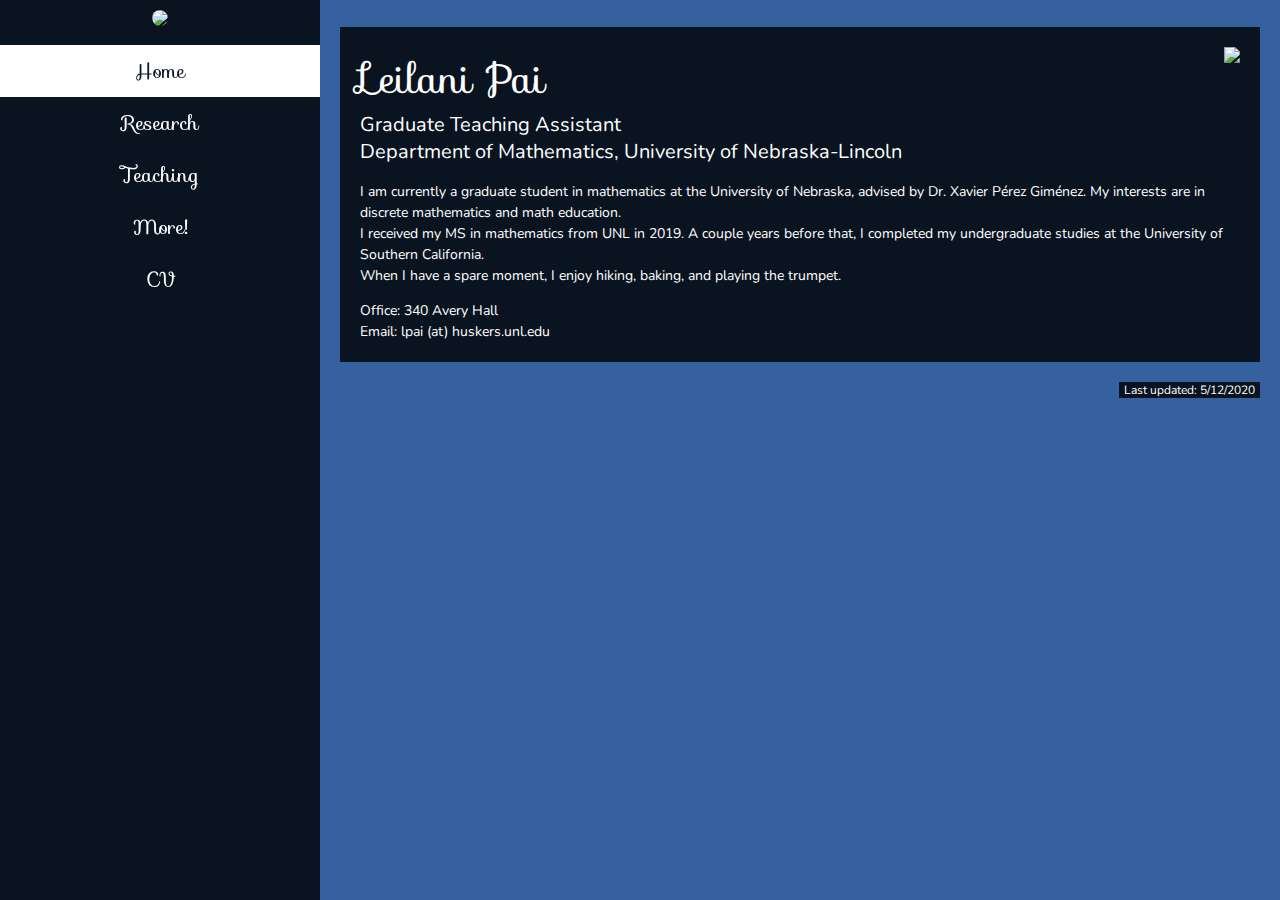
==== index.html @ 1b480c30 "Add files via upload" ====
<!DOCTYPE html>
<html>

<head>
<title>Leilani Pai</title>
<link rel="stylesheet" href="responsive.css">
<link href="https://fonts.googleapis.com/css?family=Nunito|Cookie|Sofia" rel="stylesheet"> 
</head>

<body>

<ul class="sidenav">
  <!--<li><br>(Leilani Pai)</li>-->
  <li><img src="images/horse.jpg"></li>
  <li><a href="index.html" class="active">Home</a></li>
  <li><a href="research.html">Research</a></li>
  <li><a href="teaching.html">Teaching</a></li>
  <li><a href="more.html">More!</a></li>
  <li><a href="lpaicv.pdf" target="_blank">CV</a></li>
</ul>

<div class="content">

<div class="transparent">

<img src="images/masters.jpg" class="right">

<div class="main">
<h1>
Leilani Pai
</h1>

<h2>
Graduate Teaching Assistant <br>
Department of Mathematics, University of Nebraska-Lincoln
</h2>

<p>
I am currently a graduate student in mathematics at the
<a href="http://www.unl.edu/" target="_blank"> 
University of Nebraska</a>, advised by
<a href="http://www.math.unl.edu/~xperezgimenez2/" 
target="_blank">  Dr. Xavier P&eacute;rez Gim&eacute;nez</a>. 
My interests are in discrete 
mathematics and math education. <br>
I received my MS in mathematics from UNL in 2019. A couple
years before that, I completed my undergraduate studies at 
the
<a href="http://www.usc.edu/" target="_blank">
University of Southern California</a>. <br>
When I have a spare moment, I enjoy hiking, baking, and
playing the trumpet.
</p>

<p>
Office: 340 Avery Hall <br>
Email: lpai (at) huskers.unl.edu
</p>

</div>

</div>

</div>

<footer>
<ul>
<li>Last updated: 5/12/2020</li>
</ul>
</footer>

</body>


</html>
---- responsive.css ----
/* minor changes to the design can all be made in this block */
:root {
  /* background image: */
    --main-bg: url("images/tree.jpg");
  /* background color to show while loading + just in case: */
    --bg-2: #35619e;
  /* main body text: */
    --text-color: #ffffff;
    --main-font: 'Nunito', sans-serif;
  /* accent text: */
    --fancy-font: 'Sofia', cursive;
  /* links: */
    --link-color: #ffffff;
    --hover: #a80c01;
  /* navbar links: */
    --highlight: #ffffff; /* active bg color */
    --active: #10192b /* active text color */
}

body {
   height: 100%;
   background-image: var(--main-bg);
   background-color: var(--bg-2);
   background-repeat: no-repeat;
   background-size: cover;
   background-position: center top;
   font-family: var(--main-font);
   margin: 0;
   padding: 0px 0px 30px 0px;
}

div {
}
.content {
   margin-left: 25%;
   color: var(--text-color);
}
.content img {
   max-width: 30%;
   margin: 20px;
}
.content img.left {
   max-width: 20%;
   float: left;
   margin: 20px;
}
.content img.right {
   max-width: 20%;
   float: right;
   margin: 20px;
}
.transparent {
   margin: 20px;
   background-color: rgba(0,0,0,0.8);
}
.transparent::after {
   content: "";
   clear: both;
   display: table;
}
.main {
   margin: 20px;
}

ul {
}
.sidenav {
   list-style-type: none;
   margin: 0;
   padding: 0;
   width: 25%;
   background-color: rgba(0,0,0,.8);
   position: fixed;
   left: 0;
   top: 0;
   height: 100%;
   overflow: auto;
   text-align: center;
}
.sidenav li{
   color: var(--link-color);
   font-family: var(--fancy-font);
   font-size: 20px;
}
.sidenav li a{
   display: block;
   color: var(--link-color);
   padding-top: 10px;
   padding-bottom: 10px;
   text-decoration: none;
   font-family: var(--fancy-font);
   font-size: 20px;
}
.sidenav li a.active {
   background-color: var(--highlight);
   color: var(--active);
}
.sidenav li a:hover {
   background-color: var(--hover);
   color: var(--link-color);
}
.sidenav li img {
   width: 50%;
   margin: auto;
   margin-top: 10px;
   margin-bottom: 10px;
   border-radius: 50%;
}

h1 {
   font-size: 40px;
   padding-top: 20px;
   font-family: var(--fancy-font);
   margin-bottom: 0px;
   font-weight: normal;
}

h2 {
   font-size: 20px;
   margin-top: 0px;
   font-weight: normal;
}

p {
   font-size: 14px;
   line-height: 1.5;
}

a {
   color: var(--link-color);
   text-decoration: none;
}
a:hover {
   color: var(--hover);
}

footer {
   float: right;
   color: var(--text-color);
   font-family: var(--main-font);
   font-size: 12px;
   padding-top: 0px;
   margin-top: 0px;
   margin-right: 20px;
   background-color: rgba(0,0,0,.8);
}
footer ul {
   margin: 0;
   padding: 0;
   list-style-type: none;
}
footer ul li {
   display: inline;
   padding: 5px;
}

@media all and (max-width: 600px) {
  ul.sidenav {
    width: 100%;
    height: auto;
    position: relative;
  }
  
  ul.sidenav li a {
    float: left;
    padding: 15px;
    font-size: 14px;
  }

  div.content {margin-left: 0;}
}

@media all and (max-width: 400px) {
  h1 {font-size: 30px;}
  ul.sidenav li a {
    text-align: center;
    float: none;
  }
}
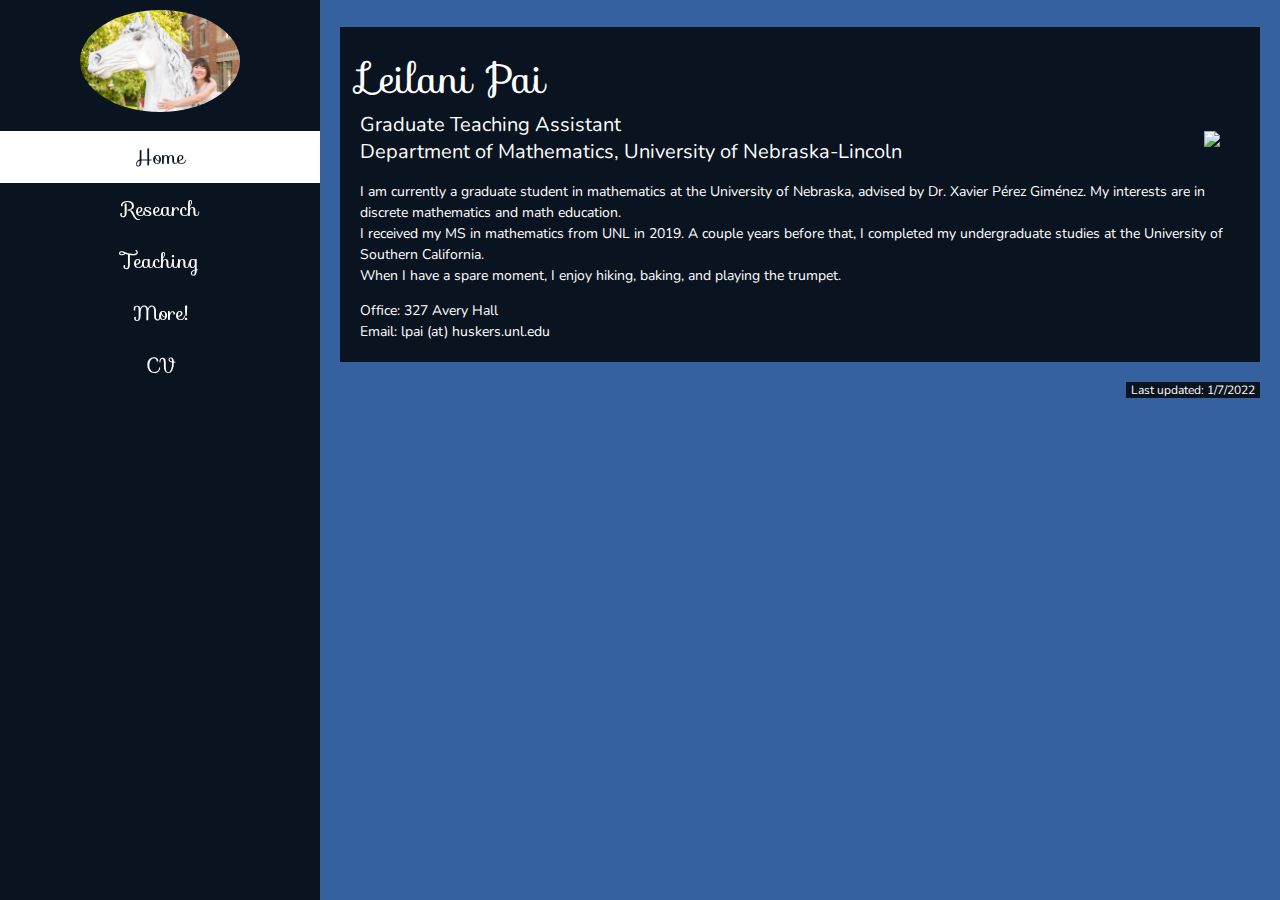
==== commit 1251de08: "Add files via upload" ====
--- a/index.html
+++ b/index.html
@@ -2,7 +2,7 @@
 <html>
 
 <head>
-<title>Leilani Pai</title>
+<title>Leilani Pai - UNL</title>
 <link rel="stylesheet" href="responsive.css">
 <link href="https://fonts.googleapis.com/css?family=Nunito|Cookie|Sofia" rel="stylesheet"> 
 </head>
@@ -23,12 +23,12 @@
 
 <div class="transparent">
 
-<img src="images/masters.jpg" class="right">
-
 <div class="main">
 <h1>
 Leilani Pai
 </h1>
+
+<img src="images/bigglasses.jpg" class="right">
 
 <h2>
 Graduate Teaching Assistant <br>
@@ -53,7 +53,7 @@
 </p>
 
 <p>
-Office: 340 Avery Hall <br>
+Office: 327 Avery Hall <br>
 Email: lpai (at) huskers.unl.edu
 </p>
 
@@ -65,7 +65,7 @@
 
 <footer>
 <ul>
-<li>Last updated: 5/12/2020</li>
+<li>Last updated: 1/7/2022</li>
 </ul>
 </footer>
 
--- a/responsive.css
+++ b/responsive.css
@@ -11,19 +11,20 @@
     --fancy-font: 'Sofia', cursive;
   /* links: */
     --link-color: #ffffff;
-    --hover: #a80c01;
+    --hover: #fd8579;
   /* navbar links: */
     --highlight: #ffffff; /* active bg color */
     --active: #10192b /* active text color */
 }
 
+html {
+   background: var(--main-bg) no-repeat center top fixed;
+   background-size: cover;
+   background-color: var(--bg-2);
+}
+
 body {
    height: 100%;
-   background-image: var(--main-bg);
-   background-color: var(--bg-2);
-   background-repeat: no-repeat;
-   background-size: cover;
-   background-position: center top;
    font-family: var(--main-font);
    margin: 0;
    padding: 0px 0px 30px 0px;
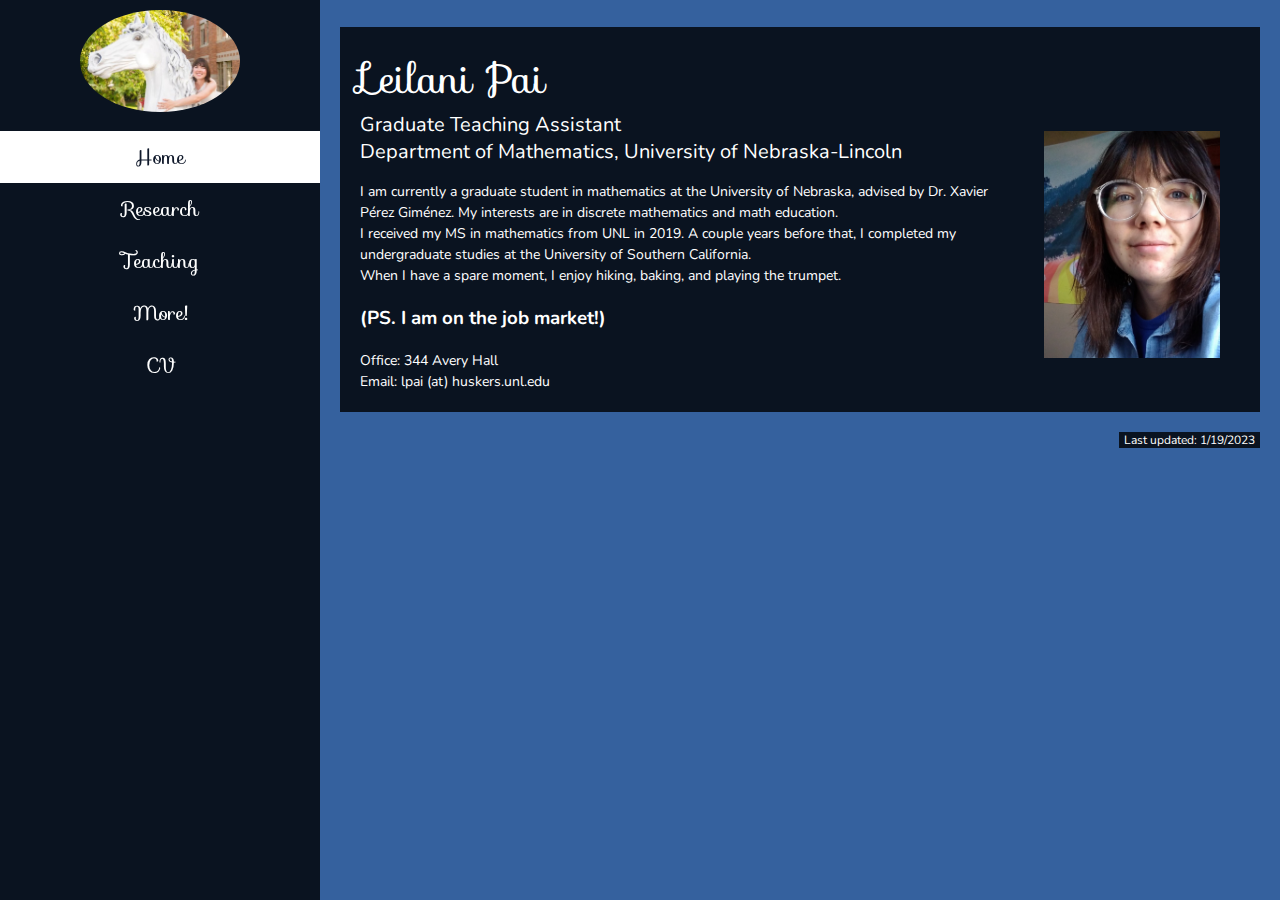
==== commit b99a26b0: "Add files via upload" ====
--- a/index.html
+++ b/index.html
@@ -52,8 +52,10 @@
 playing the trumpet.
 </p>
 
+<h3>(PS. I am on the job market!)</h3>
+
 <p>
-Office: 327 Avery Hall <br>
+Office: 344 Avery Hall <br>
 Email: lpai (at) huskers.unl.edu
 </p>
 
@@ -65,7 +67,7 @@
 
 <footer>
 <ul>
-<li>Last updated: 1/7/2022</li>
+<li>Last updated: 1/19/2023</li>
 </ul>
 </footer>
 
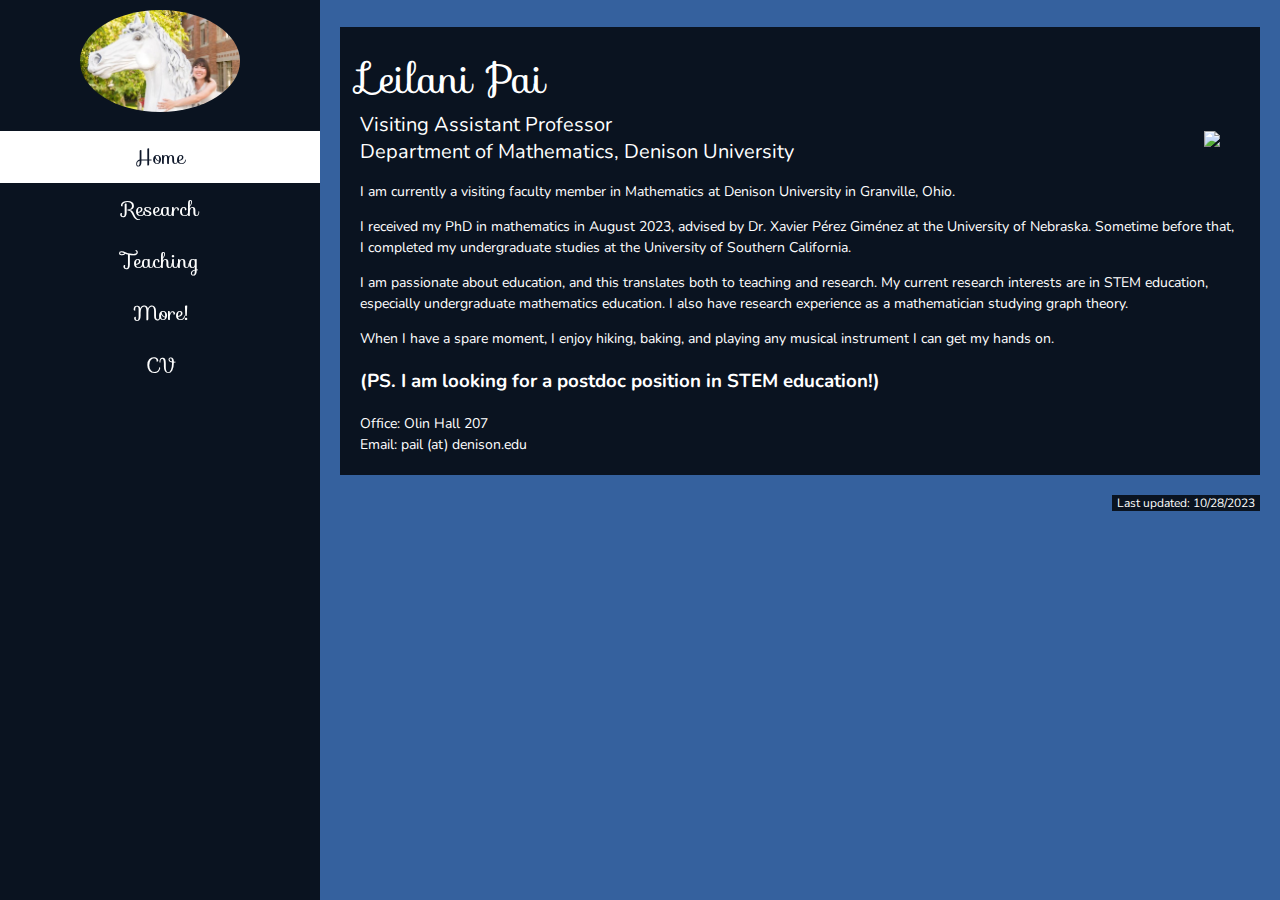
==== commit 012af206: "Add files via upload" ====
--- a/index.html
+++ b/index.html
@@ -28,35 +28,40 @@
 Leilani Pai
 </h1>
 
-<img src="images/bigglasses.jpg" class="right">
+<img src="images/lpai_avatar.jpg" class="right">
 
 <h2>
-Graduate Teaching Assistant <br>
-Department of Mathematics, University of Nebraska-Lincoln
+Visiting Assistant Professor <br>
+Department of Mathematics, Denison University
 </h2>
 
 <p>
-I am currently a graduate student in mathematics at the
+I am currently a visiting faculty member in Mathematics at <a href="https://denison.edu/">Denison University</a> in Granville, Ohio. 
+</p>
+<p>
+I received my PhD in mathematics in August 2023, advised by
+<a href="http://www.math.unl.edu/~xperezgimenez2/" 
+target="_blank">  Dr. Xavier P&eacute;rez Gim&eacute;nez</a> at the
 <a href="http://www.unl.edu/" target="_blank"> 
-University of Nebraska</a>, advised by
-<a href="http://www.math.unl.edu/~xperezgimenez2/" 
-target="_blank">  Dr. Xavier P&eacute;rez Gim&eacute;nez</a>. 
-My interests are in discrete 
-mathematics and math education. <br>
-I received my MS in mathematics from UNL in 2019. A couple
-years before that, I completed my undergraduate studies at 
+University of Nebraska</a>. 
+Sometime before that, I completed my undergraduate studies at 
 the
 <a href="http://www.usc.edu/" target="_blank">
-University of Southern California</a>. <br>
+University of Southern California</a>. 
+</p>
+<p>
+I am passionate about education, and this translates both to teaching and research. My current research interests are in STEM education, especially undergraduate mathematics education. I also have research experience as a mathematician studying graph theory.
+</p>
+<p>
 When I have a spare moment, I enjoy hiking, baking, and
-playing the trumpet.
+playing any musical instrument I can get my hands on.
 </p>
 
-<h3>(PS. I am on the job market!)</h3>
+<h3>(PS. I am looking for a postdoc position in STEM education!)</h3>
 
 <p>
-Office: 344 Avery Hall <br>
-Email: lpai (at) huskers.unl.edu
+Office: Olin Hall 207 <br>
+Email: pail (at) denison.edu
 </p>
 
 </div>
@@ -67,7 +72,7 @@
 
 <footer>
 <ul>
-<li>Last updated: 1/19/2023</li>
+<li>Last updated: 10/28/2023</li>
 </ul>
 </footer>
 
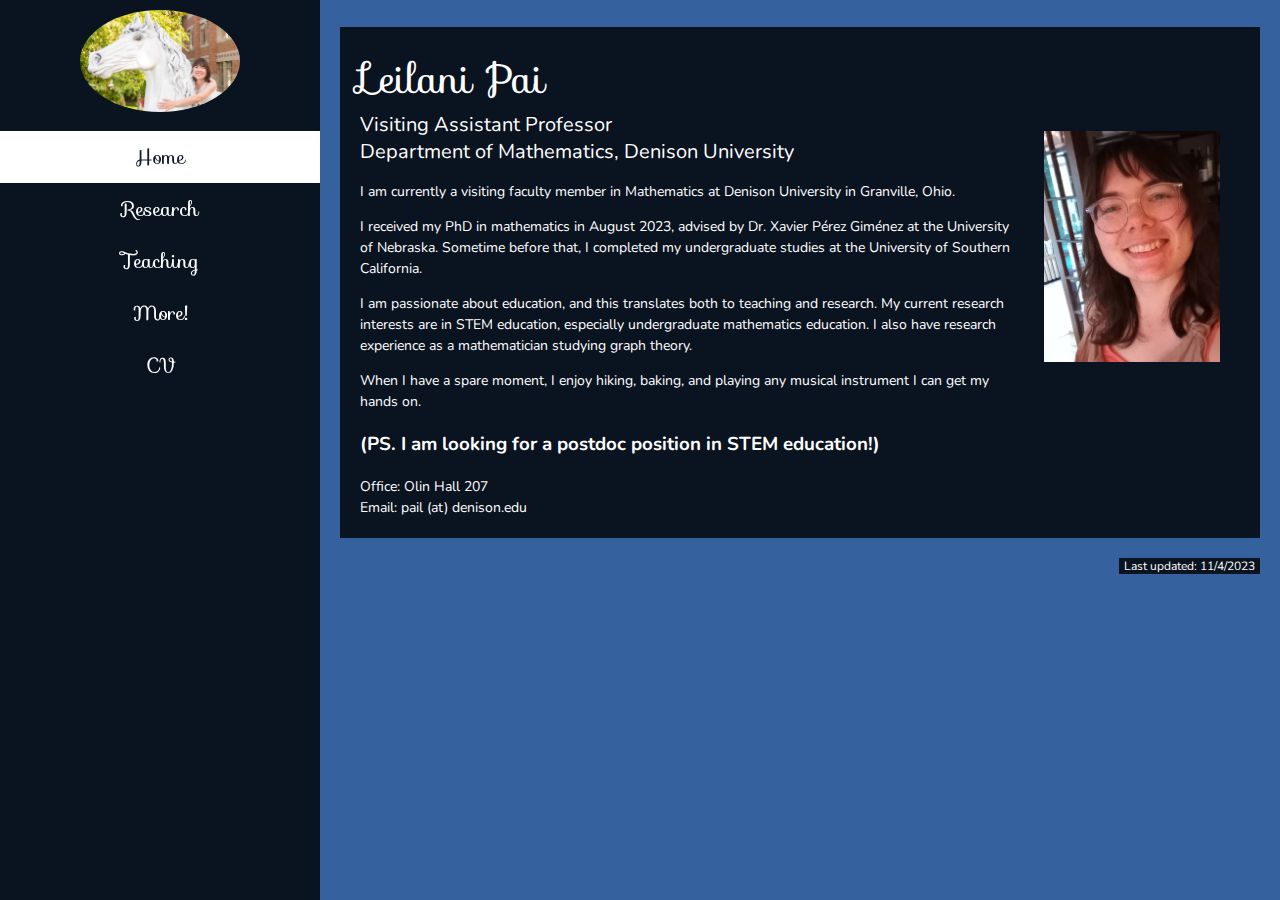
==== commit a0f6ec85: "Add files via upload" ====
--- a/index.html
+++ b/index.html
@@ -16,7 +16,7 @@
   <li><a href="research.html">Research</a></li>
   <li><a href="teaching.html">Teaching</a></li>
   <li><a href="more.html">More!</a></li>
-  <li><a href="lpaicv.pdf" target="_blank">CV</a></li>
+  <li><a href="lpaicv_2023nov4.pdf" target="_blank">CV</a></li>
 </ul>
 
 <div class="content">
@@ -72,7 +72,7 @@
 
 <footer>
 <ul>
-<li>Last updated: 10/28/2023</li>
+<li>Last updated: 11/4/2023</li>
 </ul>
 </footer>
 
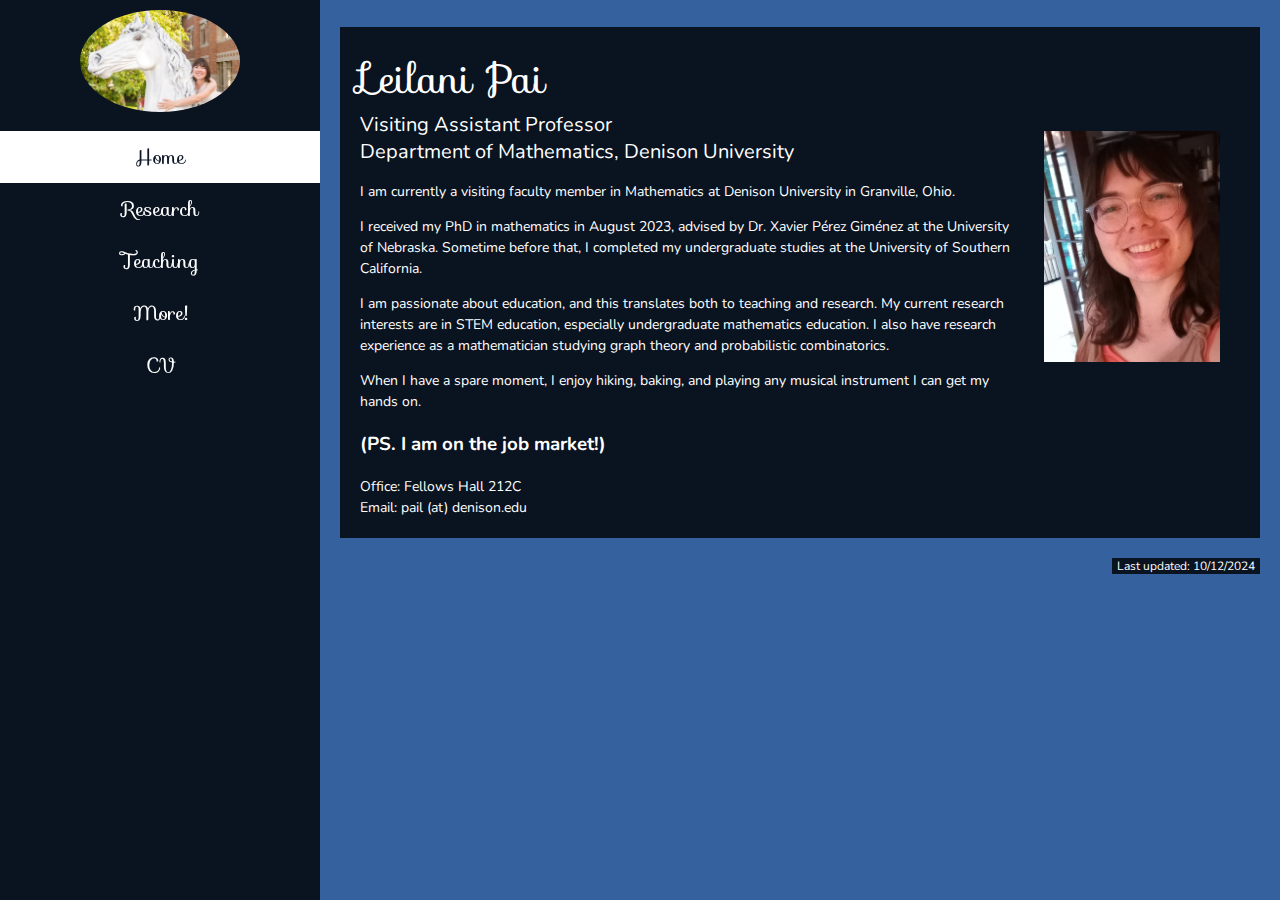
==== commit 1c185b62: "Add files via upload" ====
--- a/index.html
+++ b/index.html
@@ -2,7 +2,7 @@
 <html>
 
 <head>
-<title>Leilani Pai - UNL</title>
+<title>Leilani Pai</title>
 <link rel="stylesheet" href="responsive.css">
 <link href="https://fonts.googleapis.com/css?family=Nunito|Cookie|Sofia" rel="stylesheet"> 
 </head>
@@ -16,7 +16,7 @@
   <li><a href="research.html">Research</a></li>
   <li><a href="teaching.html">Teaching</a></li>
   <li><a href="more.html">More!</a></li>
-  <li><a href="lpaicv_2023nov4.pdf" target="_blank">CV</a></li>
+  <li><a href="cv_oct12.pdf" target="_blank">CV</a></li>
 </ul>
 
 <div class="content">
@@ -32,7 +32,7 @@
 
 <h2>
 Visiting Assistant Professor <br>
-Department of Mathematics, Denison University
+Department of Mathematics, <a href="https://denison.edu/">Denison University</a>
 </h2>
 
 <p>
@@ -50,17 +50,17 @@
 University of Southern California</a>. 
 </p>
 <p>
-I am passionate about education, and this translates both to teaching and research. My current research interests are in STEM education, especially undergraduate mathematics education. I also have research experience as a mathematician studying graph theory.
+I am passionate about education, and this translates both to teaching and research. My current research interests are in STEM education, especially undergraduate mathematics education. I also have research experience as a mathematician studying graph theory and probabilistic combinatorics.
 </p>
 <p>
 When I have a spare moment, I enjoy hiking, baking, and
 playing any musical instrument I can get my hands on.
 </p>
 
-<h3>(PS. I am looking for a postdoc position in STEM education!)</h3>
+<h3>(PS. I am on the job market!)</h3>
 
 <p>
-Office: Olin Hall 207 <br>
+Office: Fellows Hall 212C <br>
 Email: pail (at) denison.edu
 </p>
 
@@ -72,7 +72,7 @@
 
 <footer>
 <ul>
-<li>Last updated: 11/4/2023</li>
+<li>Last updated: 10/12/2024</li>
 </ul>
 </footer>
 
